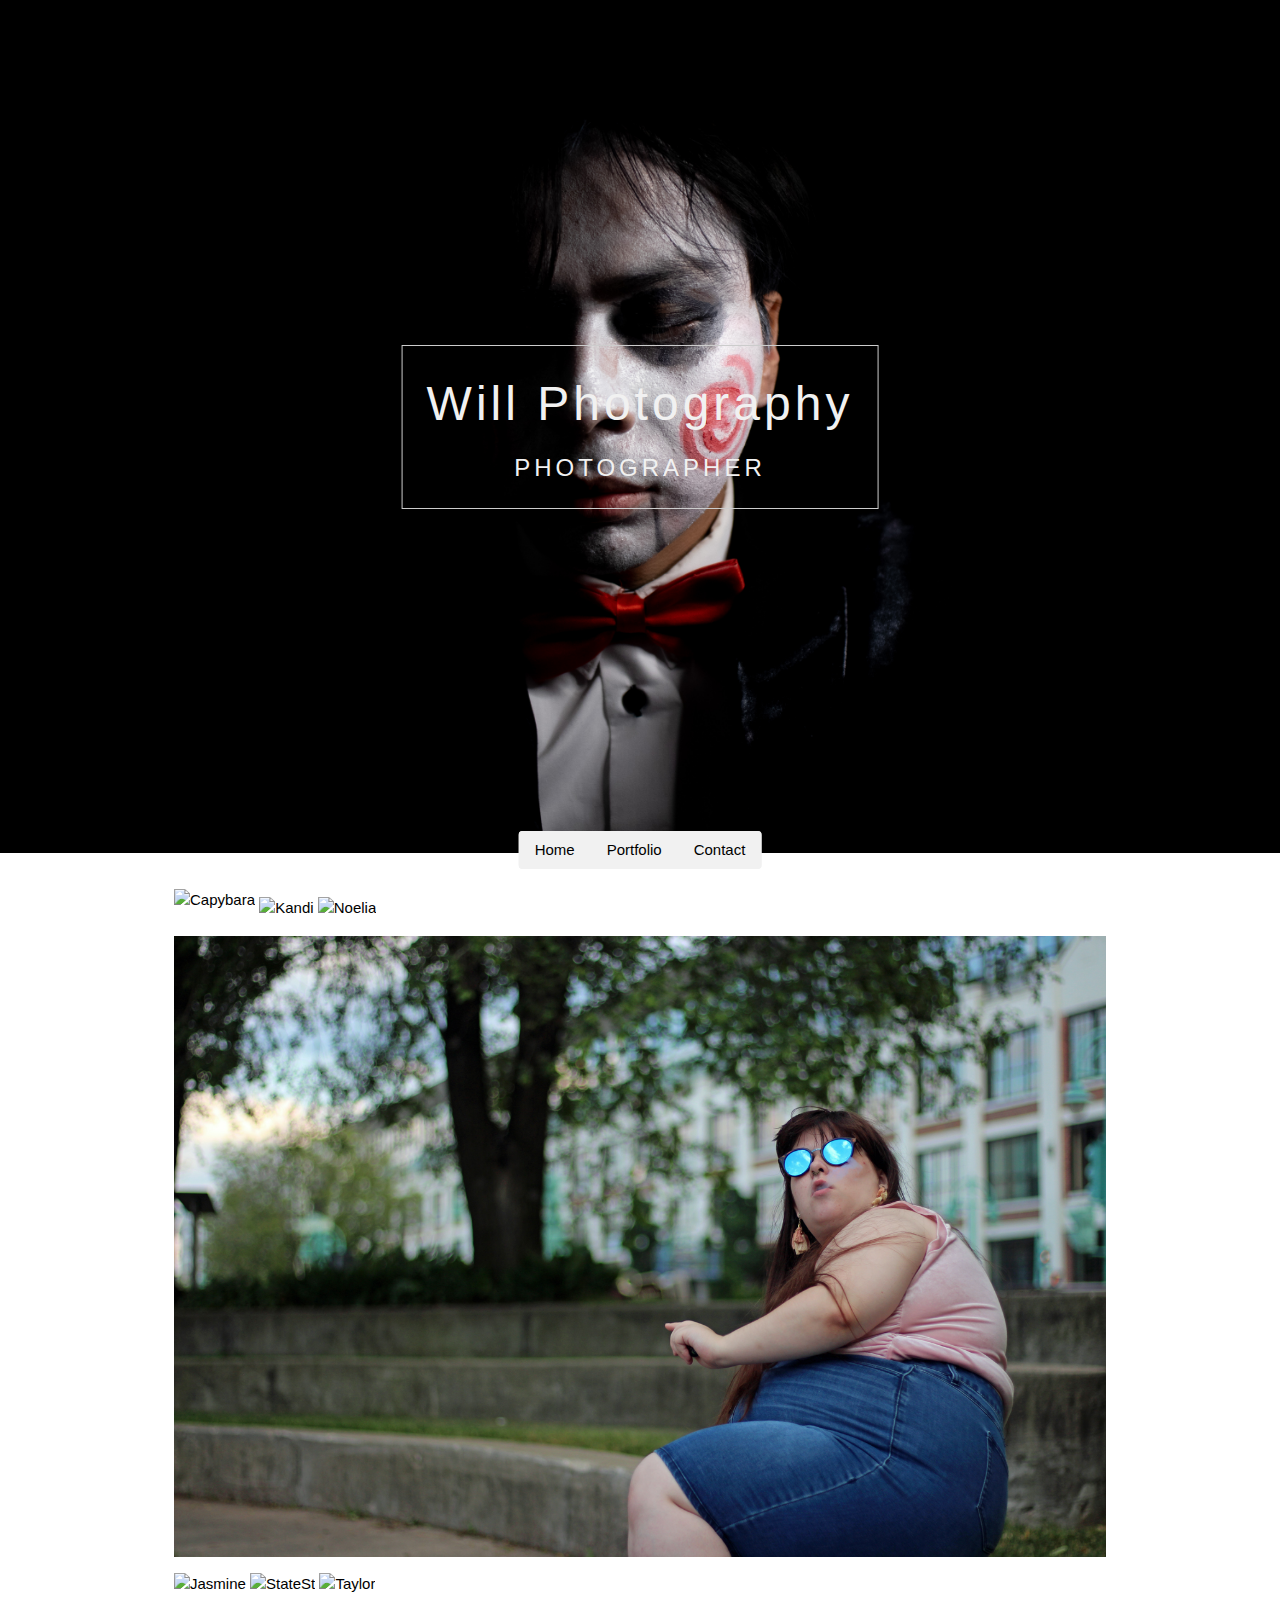
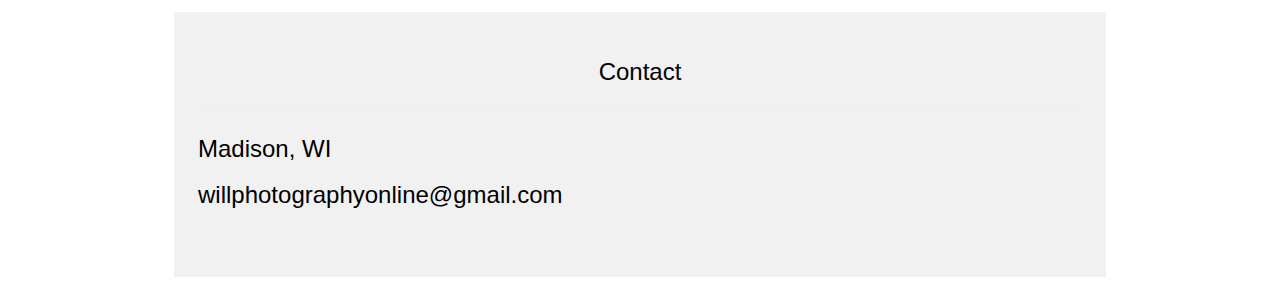
==== index.html @ 85e6b217 "uploading changes" ====
<!DOCTYPE html>
<html lang="en">
<head>
<title>Will Photography</title>
<meta charset="UTF-8">
<meta name="viewport" content="width=device-width, initial-scale=1">
<link rel="stylesheet" href="w3format.css">
</head>
<body>

<!-- Header -->
<header class="w3-display-container w3-content w3-center" style="max-width:1500px">
  <img class="w3-image" src="photos/BillyThePuppetFit1.jpg" alt="Me" width="1500" height="600">
  <div class="w3-display-middle w3-padding-large w3-border w3-wide w3-text-light-grey w3-center">
    <h1 class="w3-hide-medium w3-hide-small w3-xxxlarge">Will Photography</h1>
    <h5 class="w3-hide-large" style="white-space:nowrap">Will Photography</h5>
    <h3 class="w3-hide-medium w3-hide-small">PHOTOGRAPHER</h3>
  </div>
  
  <!-- Navbar (placed at the bottom of the header image) -->
  <div class="w3-bar w3-light-grey w3-round w3-display-bottommiddle w3-hide-small" style="bottom:-16px">
    <a href="#" class="w3-bar-item w3-button">Home</a>
    <a href="#portfolio" class="w3-bar-item w3-button">Portfolio</a>
    <a href="#contact" class="w3-bar-item w3-button">Contact</a>
  </div>
</header>

<!-- Navbar on small screens -->
<div class="w3-center w3-light-grey w3-padding-16 w3-hide-large w3-hide-medium">
<div class="w3-bar w3-light-grey">
  <a href="#" class="w3-bar-item w3-button">Home</a>
  <a href="#portfolio" class="w3-bar-item w3-button">Portfolio</a>
  <a href="#contact" class="w3-bar-item w3-button">Contact</a>
</div>
</div>
<!-- Page content -->
<div class="w3-content w3-padding-large w3-margin-top" id="portfolio">

  <!-- Images (Portfolio) -->
  <img src="/photos/capybaraChilling.jpg" alt="Capybara" class="w3-image" width="1000" height="500">
  <img src="/photos/kandiPortrait.jpg" alt="Kandi" class="w3-image w3-margin-top" width="1000" height="500">
  <img src="/photos/noeliaPortrait.jpg" alt="Noelia" class="w3-image w3-margin-top" width="1000" height="500">
  <img src="/photos/cassie2.jpg" alt="Cassie" class="w3-image w3-margin-top" width="1000" height="500">
  <img src="/photos/Jasmine_lampbw.jpg" alt="Jasmine" class="w3-image w3-margin-top" width="1000" height="500">
  <img src="/photos/storewindow2.jpg" alt="StateSt" class="w3-image w3-margin-top" width="1000" height="500">
  <img src="/photos/TaylorWhite_7.png" alt="Taylor" class="w3-image w3-margin-top" width="1000" height="500">

  <!-- Contact -->
  <div class="w3-light-grey w3-padding-large w3-padding-32 w3-margin-top" id="contact">
    <h3 class="w3-center">Contact</h3>
    <hr>
    <h3>Madison, WI</h3>
    <h3>willphotographyonline@gmail.com</h3>
    <br>
  </div>

<!-- End page content -->
</div>

</body>
</html>
---- w3format.css ----
/* CSS provided by w3schools.com */

/* W3.CSS 4.15 December 2020 by Jan Egil and Borge Refsnes */
html{box-sizing:border-box}*,*:before,*:after{box-sizing:inherit}
/* Extract from normalize.css by Nicolas Gallagher and Jonathan Neal git.io/normalize */
html{-ms-text-size-adjust:100%;-webkit-text-size-adjust:100%}body{margin:0}
article,aside,details,figcaption,figure,footer,header,main,menu,nav,section{display:block}summary{display:list-item}
audio,canvas,progress,video{display:inline-block}progress{vertical-align:baseline}
audio:not([controls]){display:none;height:0}[hidden],template{display:none}
a{background-color:transparent}a:active,a:hover{outline-width:0}
abbr[title]{border-bottom:none;text-decoration:underline;text-decoration:underline dotted}
b,strong{font-weight:bolder}dfn{font-style:italic}mark{background:#ff0;color:#000}
small{font-size:80%}sub,sup{font-size:75%;line-height:0;position:relative;vertical-align:baseline}
sub{bottom:-0.25em}sup{top:-0.5em}figure{margin:1em 40px}img{border-style:none}
code,kbd,pre,samp{font-family:monospace,monospace;font-size:1em}hr{box-sizing:content-box;height:0;overflow:visible}
button,input,select,textarea,optgroup{font:inherit;margin:0}optgroup{font-weight:bold}
button,input{overflow:visible}button,select{text-transform:none}
button,[type=button],[type=reset],[type=submit]{-webkit-appearance:button}
button::-moz-focus-inner,[type=button]::-moz-focus-inner,[type=reset]::-moz-focus-inner,[type=submit]::-moz-focus-inner{border-style:none;padding:0}
button:-moz-focusring,[type=button]:-moz-focusring,[type=reset]:-moz-focusring,[type=submit]:-moz-focusring{outline:1px dotted ButtonText}
fieldset{border:1px solid #c0c0c0;margin:0 2px;padding:.35em .625em .75em}
legend{color:inherit;display:table;max-width:100%;padding:0;white-space:normal}textarea{overflow:auto}
[type=checkbox],[type=radio]{padding:0}
[type=number]::-webkit-inner-spin-button,[type=number]::-webkit-outer-spin-button{height:auto}
[type=search]{-webkit-appearance:textfield;outline-offset:-2px}
[type=search]::-webkit-search-decoration{-webkit-appearance:none}
::-webkit-file-upload-button{-webkit-appearance:button;font:inherit}
/* End extract */
html,body{font-family:Verdana,sans-serif;font-size:15px;line-height:1.5}html{overflow-x:hidden}
h1{font-size:36px}h2{font-size:30px}h3{font-size:24px}h4{font-size:20px}h5{font-size:18px}h6{font-size:16px}
.w3-serif{font-family:serif}.w3-sans-serif{font-family:sans-serif}.w3-cursive{font-family:cursive}.w3-monospace{font-family:monospace}
h1,h2,h3,h4,h5,h6{font-family:"Segoe UI",Arial,sans-serif;font-weight:400;margin:10px 0}.w3-wide{letter-spacing:4px}
hr{border:0;border-top:1px solid #eee;margin:20px 0}
.w3-image{max-width:100%;height:auto}img{vertical-align:middle}a{color:inherit}
.w3-table,.w3-table-all{border-collapse:collapse;border-spacing:0;width:100%;display:table}.w3-table-all{border:1px solid #ccc}
.w3-bordered tr,.w3-table-all tr{border-bottom:1px solid #ddd}.w3-striped tbody tr:nth-child(even){background-color:#f1f1f1}
.w3-table-all tr:nth-child(odd){background-color:#fff}.w3-table-all tr:nth-child(even){background-color:#f1f1f1}
.w3-hoverable tbody tr:hover,.w3-ul.w3-hoverable li:hover{background-color:#ccc}.w3-centered tr th,.w3-centered tr td{text-align:center}
.w3-table td,.w3-table th,.w3-table-all td,.w3-table-all th{padding:8px 8px;display:table-cell;text-align:left;vertical-align:top}
.w3-table th:first-child,.w3-table td:first-child,.w3-table-all th:first-child,.w3-table-all td:first-child{padding-left:16px}
.w3-btn,.w3-button{border:none;display:inline-block;padding:8px 16px;vertical-align:middle;overflow:hidden;text-decoration:none;color:inherit;background-color:inherit;text-align:center;cursor:pointer;white-space:nowrap}
.w3-btn:hover{box-shadow:0 8px 16px 0 rgba(0,0,0,0.2),0 6px 20px 0 rgba(0,0,0,0.19)}
.w3-btn,.w3-button{-webkit-touch-callout:none;-webkit-user-select:none;-khtml-user-select:none;-moz-user-select:none;-ms-user-select:none;user-select:none}   
.w3-disabled,.w3-btn:disabled,.w3-button:disabled{cursor:not-allowed;opacity:0.3}.w3-disabled *,:disabled *{pointer-events:none}
.w3-btn.w3-disabled:hover,.w3-btn:disabled:hover{box-shadow:none}
.w3-badge,.w3-tag{background-color:#000;color:#fff;display:inline-block;padding-left:8px;padding-right:8px;text-align:center}.w3-badge{border-radius:50%}
.w3-ul{list-style-type:none;padding:0;margin:0}.w3-ul li{padding:8px 16px;border-bottom:1px solid #ddd}.w3-ul li:last-child{border-bottom:none}
.w3-tooltip,.w3-display-container{position:relative}.w3-tooltip .w3-text{display:none}.w3-tooltip:hover .w3-text{display:inline-block}
.w3-ripple:active{opacity:0.5}.w3-ripple{transition:opacity 0s}
.w3-input{padding:8px;display:block;border:none;border-bottom:1px solid #ccc;width:100%}
.w3-select{padding:9px 0;width:100%;border:none;border-bottom:1px solid #ccc}
.w3-dropdown-click,.w3-dropdown-hover{position:relative;display:inline-block;cursor:pointer}
.w3-dropdown-hover:hover .w3-dropdown-content{display:block}
.w3-dropdown-hover:first-child,.w3-dropdown-click:hover{background-color:#ccc;color:#000}
.w3-dropdown-hover:hover > .w3-button:first-child,.w3-dropdown-click:hover > .w3-button:first-child{background-color:#ccc;color:#000}
.w3-dropdown-content{cursor:auto;color:#000;background-color:#fff;display:none;position:absolute;min-width:160px;margin:0;padding:0;z-index:1}
.w3-check,.w3-radio{width:24px;height:24px;position:relative;top:6px}
.w3-sidebar{height:100%;width:200px;background-color:#fff;position:fixed!important;z-index:1;overflow:auto}
.w3-bar-block .w3-dropdown-hover,.w3-bar-block .w3-dropdown-click{width:100%}
.w3-bar-block .w3-dropdown-hover .w3-dropdown-content,.w3-bar-block .w3-dropdown-click .w3-dropdown-content{min-width:100%}
.w3-bar-block .w3-dropdown-hover .w3-button,.w3-bar-block .w3-dropdown-click .w3-button{width:100%;text-align:left;padding:8px 16px}
.w3-main,#main{transition:margin-left .4s}
.w3-modal{z-index:3;display:none;padding-top:100px;position:fixed;left:0;top:0;width:100%;height:100%;overflow:auto;background-color:rgb(0,0,0);background-color:rgba(0,0,0,0.4)}
.w3-modal-content{margin:auto;background-color:#fff;position:relative;padding:0;outline:0;width:600px}
.w3-bar{width:100%;overflow:hidden}.w3-center .w3-bar{display:inline-block;width:auto}
.w3-bar .w3-bar-item{padding:8px 16px;float:left;width:auto;border:none;display:block;outline:0}
.w3-bar .w3-dropdown-hover,.w3-bar .w3-dropdown-click{position:static;float:left}
.w3-bar .w3-button{white-space:normal}
.w3-bar-block .w3-bar-item{width:100%;display:block;padding:8px 16px;text-align:left;border:none;white-space:normal;float:none;outline:0}
.w3-bar-block.w3-center .w3-bar-item{text-align:center}.w3-block{display:block;width:100%}
.w3-responsive{display:block;overflow-x:auto}
.w3-container:after,.w3-container:before,.w3-panel:after,.w3-panel:before,.w3-row:after,.w3-row:before,.w3-row-padding:after,.w3-row-padding:before,
.w3-cell-row:before,.w3-cell-row:after,.w3-clear:after,.w3-clear:before,.w3-bar:before,.w3-bar:after{content:"";display:table;clear:both}
.w3-col,.w3-half,.w3-third,.w3-twothird,.w3-threequarter,.w3-quarter{float:left;width:100%}
.w3-col.s1{width:8.33333%}.w3-col.s2{width:16.66666%}.w3-col.s3{width:24.99999%}.w3-col.s4{width:33.33333%}
.w3-col.s5{width:41.66666%}.w3-col.s6{width:49.99999%}.w3-col.s7{width:58.33333%}.w3-col.s8{width:66.66666%}
.w3-col.s9{width:74.99999%}.w3-col.s10{width:83.33333%}.w3-col.s11{width:91.66666%}.w3-col.s12{width:99.99999%}
@media (min-width:601px){.w3-col.m1{width:8.33333%}.w3-col.m2{width:16.66666%}.w3-col.m3,.w3-quarter{width:24.99999%}.w3-col.m4,.w3-third{width:33.33333%}
.w3-col.m5{width:41.66666%}.w3-col.m6,.w3-half{width:49.99999%}.w3-col.m7{width:58.33333%}.w3-col.m8,.w3-twothird{width:66.66666%}
.w3-col.m9,.w3-threequarter{width:74.99999%}.w3-col.m10{width:83.33333%}.w3-col.m11{width:91.66666%}.w3-col.m12{width:99.99999%}}
@media (min-width:993px){.w3-col.l1{width:8.33333%}.w3-col.l2{width:16.66666%}.w3-col.l3{width:24.99999%}.w3-col.l4{width:33.33333%}
.w3-col.l5{width:41.66666%}.w3-col.l6{width:49.99999%}.w3-col.l7{width:58.33333%}.w3-col.l8{width:66.66666%}
.w3-col.l9{width:74.99999%}.w3-col.l10{width:83.33333%}.w3-col.l11{width:91.66666%}.w3-col.l12{width:99.99999%}}
.w3-rest{overflow:hidden}.w3-stretch{margin-left:-16px;margin-right:-16px}
.w3-content,.w3-auto{margin-left:auto;margin-right:auto}.w3-content{max-width:980px}.w3-auto{max-width:1140px}
.w3-cell-row{display:table;width:100%}.w3-cell{display:table-cell}
.w3-cell-top{vertical-align:top}.w3-cell-middle{vertical-align:middle}.w3-cell-bottom{vertical-align:bottom}
.w3-hide{display:none!important}.w3-show-block,.w3-show{display:block!important}.w3-show-inline-block{display:inline-block!important}
@media (max-width:1205px){.w3-auto{max-width:95%}}
@media (max-width:600px){.w3-modal-content{margin:0 10px;width:auto!important}.w3-modal{padding-top:30px}
.w3-dropdown-hover.w3-mobile .w3-dropdown-content,.w3-dropdown-click.w3-mobile .w3-dropdown-content{position:relative}	
.w3-hide-small{display:none!important}.w3-mobile{display:block;width:100%!important}.w3-bar-item.w3-mobile,.w3-dropdown-hover.w3-mobile,.w3-dropdown-click.w3-mobile{text-align:center}
.w3-dropdown-hover.w3-mobile,.w3-dropdown-hover.w3-mobile .w3-btn,.w3-dropdown-hover.w3-mobile .w3-button,.w3-dropdown-click.w3-mobile,.w3-dropdown-click.w3-mobile .w3-btn,.w3-dropdown-click.w3-mobile .w3-button{width:100%}}
@media (max-width:768px){.w3-modal-content{width:500px}.w3-modal{padding-top:50px}}
@media (min-width:993px){.w3-modal-content{width:900px}.w3-hide-large{display:none!important}.w3-sidebar.w3-collapse{display:block!important}}
@media (max-width:992px) and (min-width:601px){.w3-hide-medium{display:none!important}}
@media (max-width:992px){.w3-sidebar.w3-collapse{display:none}.w3-main{margin-left:0!important;margin-right:0!important}.w3-auto{max-width:100%}}
.w3-top,.w3-bottom{position:fixed;width:100%;z-index:1}.w3-top{top:0}.w3-bottom{bottom:0}
.w3-overlay{position:fixed;display:none;width:100%;height:100%;top:0;left:0;right:0;bottom:0;background-color:rgba(0,0,0,0.5);z-index:2}
.w3-display-topleft{position:absolute;left:0;top:0}.w3-display-topright{position:absolute;right:0;top:0}
.w3-display-bottomleft{position:absolute;left:0;bottom:0}.w3-display-bottomright{position:absolute;right:0;bottom:0}
.w3-display-middle{position:absolute;top:50%;left:50%;transform:translate(-50%,-50%);-ms-transform:translate(-50%,-50%)}
.w3-display-left{position:absolute;top:50%;left:0%;transform:translate(0%,-50%);-ms-transform:translate(-0%,-50%)}
.w3-display-right{position:absolute;top:50%;right:0%;transform:translate(0%,-50%);-ms-transform:translate(0%,-50%)}
.w3-display-topmiddle{position:absolute;left:50%;top:0;transform:translate(-50%,0%);-ms-transform:translate(-50%,0%)}
.w3-display-bottommiddle{position:absolute;left:50%;bottom:0;transform:translate(-50%,0%);-ms-transform:translate(-50%,0%)}
.w3-display-container:hover .w3-display-hover{display:block}.w3-display-container:hover span.w3-display-hover{display:inline-block}.w3-display-hover{display:none}
.w3-display-position{position:absolute}
.w3-circle{border-radius:50%}
.w3-round-small{border-radius:2px}.w3-round,.w3-round-medium{border-radius:4px}.w3-round-large{border-radius:8px}.w3-round-xlarge{border-radius:16px}.w3-round-xxlarge{border-radius:32px}
.w3-row-padding,.w3-row-padding>.w3-half,.w3-row-padding>.w3-third,.w3-row-padding>.w3-twothird,.w3-row-padding>.w3-threequarter,.w3-row-padding>.w3-quarter,.w3-row-padding>.w3-col{padding:0 8px}
.w3-container,.w3-panel{padding:0.01em 16px}.w3-panel{margin-top:16px;margin-bottom:16px}
.w3-code,.w3-codespan{font-family:Consolas,"courier new";font-size:16px}
.w3-code{width:auto;background-color:#fff;padding:8px 12px;border-left:4px solid #4CAF50;word-wrap:break-word}
.w3-codespan{color:crimson;background-color:#f1f1f1;padding-left:4px;padding-right:4px;font-size:110%}
.w3-card,.w3-card-2{box-shadow:0 2px 5px 0 rgba(0,0,0,0.16),0 2px 10px 0 rgba(0,0,0,0.12)}
.w3-card-4,.w3-hover-shadow:hover{box-shadow:0 4px 10px 0 rgba(0,0,0,0.2),0 4px 20px 0 rgba(0,0,0,0.19)}
.w3-spin{animation:w3-spin 2s infinite linear}@keyframes w3-spin{0%{transform:rotate(0deg)}100%{transform:rotate(359deg)}}
.w3-animate-fading{animation:fading 10s infinite}@keyframes fading{0%{opacity:0}50%{opacity:1}100%{opacity:0}}
.w3-animate-opacity{animation:opac 0.8s}@keyframes opac{from{opacity:0} to{opacity:1}}
.w3-animate-top{position:relative;animation:animatetop 0.4s}@keyframes animatetop{from{top:-300px;opacity:0} to{top:0;opacity:1}}
.w3-animate-left{position:relative;animation:animateleft 0.4s}@keyframes animateleft{from{left:-300px;opacity:0} to{left:0;opacity:1}}
.w3-animate-right{position:relative;animation:animateright 0.4s}@keyframes animateright{from{right:-300px;opacity:0} to{right:0;opacity:1}}
.w3-animate-bottom{position:relative;animation:animatebottom 0.4s}@keyframes animatebottom{from{bottom:-300px;opacity:0} to{bottom:0;opacity:1}}
.w3-animate-zoom {animation:animatezoom 0.6s}@keyframes animatezoom{from{transform:scale(0)} to{transform:scale(1)}}
.w3-animate-input{transition:width 0.4s ease-in-out}.w3-animate-input:focus{width:100%!important}
.w3-opacity,.w3-hover-opacity:hover{opacity:0.60}.w3-opacity-off,.w3-hover-opacity-off:hover{opacity:1}
.w3-opacity-max{opacity:0.25}.w3-opacity-min{opacity:0.75}
.w3-greyscale-max,.w3-grayscale-max,.w3-hover-greyscale:hover,.w3-hover-grayscale:hover{filter:grayscale(100%)}
.w3-greyscale,.w3-grayscale{filter:grayscale(75%)}.w3-greyscale-min,.w3-grayscale-min{filter:grayscale(50%)}
.w3-sepia{filter:sepia(75%)}.w3-sepia-max,.w3-hover-sepia:hover{filter:sepia(100%)}.w3-sepia-min{filter:sepia(50%)}
.w3-tiny{font-size:10px!important}.w3-small{font-size:12px!important}.w3-medium{font-size:15px!important}.w3-large{font-size:18px!important}
.w3-xlarge{font-size:24px!important}.w3-xxlarge{font-size:36px!important}.w3-xxxlarge{font-size:48px!important}.w3-jumbo{font-size:64px!important}
.w3-left-align{text-align:left!important}.w3-right-align{text-align:right!important}.w3-justify{text-align:justify!important}.w3-center{text-align:center!important}
.w3-border-0{border:0!important}.w3-border{border:1px solid #ccc!important}
.w3-border-top{border-top:1px solid #ccc!important}.w3-border-bottom{border-bottom:1px solid #ccc!important}
.w3-border-left{border-left:1px solid #ccc!important}.w3-border-right{border-right:1px solid #ccc!important}
.w3-topbar{border-top:6px solid #ccc!important}.w3-bottombar{border-bottom:6px solid #ccc!important}
.w3-leftbar{border-left:6px solid #ccc!important}.w3-rightbar{border-right:6px solid #ccc!important}
.w3-section,.w3-code{margin-top:16px!important;margin-bottom:16px!important}
.w3-margin{margin:16px!important}.w3-margin-top{margin-top:16px!important}.w3-margin-bottom{margin-bottom:16px!important}
.w3-margin-left{margin-left:16px!important}.w3-margin-right{margin-right:16px!important}
.w3-padding-small{padding:4px 8px!important}.w3-padding{padding:8px 16px!important}.w3-padding-large{padding:12px 24px!important}
.w3-padding-16{padding-top:16px!important;padding-bottom:16px!important}.w3-padding-24{padding-top:24px!important;padding-bottom:24px!important}
.w3-padding-32{padding-top:32px!important;padding-bottom:32px!important}.w3-padding-48{padding-top:48px!important;padding-bottom:48px!important}
.w3-padding-64{padding-top:64px!important;padding-bottom:64px!important}
.w3-padding-top-64{padding-top:64px!important}.w3-padding-top-48{padding-top:48px!important}
.w3-padding-top-32{padding-top:32px!important}.w3-padding-top-24{padding-top:24px!important}
.w3-left{float:left!important}.w3-right{float:right!important}
.w3-button:hover{color:#000!important;background-color:#ccc!important}
.w3-transparent,.w3-hover-none:hover{background-color:transparent!important}
.w3-hover-none:hover{box-shadow:none!important}
/* Colors */
.w3-amber,.w3-hover-amber:hover{color:#000!important;background-color:#ffc107!important}
.w3-aqua,.w3-hover-aqua:hover{color:#000!important;background-color:#00ffff!important}
.w3-blue,.w3-hover-blue:hover{color:#fff!important;background-color:#2196F3!important}
.w3-light-blue,.w3-hover-light-blue:hover{color:#000!important;background-color:#87CEEB!important}
.w3-brown,.w3-hover-brown:hover{color:#fff!important;background-color:#795548!important}
.w3-cyan,.w3-hover-cyan:hover{color:#000!important;background-color:#00bcd4!important}
.w3-blue-grey,.w3-hover-blue-grey:hover,.w3-blue-gray,.w3-hover-blue-gray:hover{color:#fff!important;background-color:#607d8b!important}
.w3-green,.w3-hover-green:hover{color:#fff!important;background-color:#4CAF50!important}
.w3-light-green,.w3-hover-light-green:hover{color:#000!important;background-color:#8bc34a!important}
.w3-indigo,.w3-hover-indigo:hover{color:#fff!important;background-color:#3f51b5!important}
.w3-khaki,.w3-hover-khaki:hover{color:#000!important;background-color:#f0e68c!important}
.w3-lime,.w3-hover-lime:hover{color:#000!important;background-color:#cddc39!important}
.w3-orange,.w3-hover-orange:hover{color:#000!important;background-color:#ff9800!important}
.w3-deep-orange,.w3-hover-deep-orange:hover{color:#fff!important;background-color:#ff5722!important}
.w3-pink,.w3-hover-pink:hover{color:#fff!important;background-color:#e91e63!important}
.w3-purple,.w3-hover-purple:hover{color:#fff!important;background-color:#9c27b0!important}
.w3-deep-purple,.w3-hover-deep-purple:hover{color:#fff!important;background-color:#673ab7!important}
.w3-red,.w3-hover-red:hover{color:#fff!important;background-color:#f44336!important}
.w3-sand,.w3-hover-sand:hover{color:#000!important;background-color:#fdf5e6!important}
.w3-teal,.w3-hover-teal:hover{color:#fff!important;background-color:#009688!important}
.w3-yellow,.w3-hover-yellow:hover{color:#000!important;background-color:#ffeb3b!important}
.w3-white,.w3-hover-white:hover{color:#000!important;background-color:#fff!important}
.w3-black,.w3-hover-black:hover{color:#fff!important;background-color:#000!important}
.w3-grey,.w3-hover-grey:hover,.w3-gray,.w3-hover-gray:hover{color:#000!important;background-color:#9e9e9e!important}
.w3-light-grey,.w3-hover-light-grey:hover,.w3-light-gray,.w3-hover-light-gray:hover{color:#000!important;background-color:#f1f1f1!important}
.w3-dark-grey,.w3-hover-dark-grey:hover,.w3-dark-gray,.w3-hover-dark-gray:hover{color:#fff!important;background-color:#616161!important}
.w3-pale-red,.w3-hover-pale-red:hover{color:#000!important;background-color:#ffdddd!important}
.w3-pale-green,.w3-hover-pale-green:hover{color:#000!important;background-color:#ddffdd!important}
.w3-pale-yellow,.w3-hover-pale-yellow:hover{color:#000!important;background-color:#ffffcc!important}
.w3-pale-blue,.w3-hover-pale-blue:hover{color:#000!important;background-color:#ddffff!important}
.w3-text-amber,.w3-hover-text-amber:hover{color:#ffc107!important}
.w3-text-aqua,.w3-hover-text-aqua:hover{color:#00ffff!important}
.w3-text-blue,.w3-hover-text-blue:hover{color:#2196F3!important}
.w3-text-light-blue,.w3-hover-text-light-blue:hover{color:#87CEEB!important}
.w3-text-brown,.w3-hover-text-brown:hover{color:#795548!important}
.w3-text-cyan,.w3-hover-text-cyan:hover{color:#00bcd4!important}
.w3-text-blue-grey,.w3-hover-text-blue-grey:hover,.w3-text-blue-gray,.w3-hover-text-blue-gray:hover{color:#607d8b!important}
.w3-text-green,.w3-hover-text-green:hover{color:#4CAF50!important}
.w3-text-light-green,.w3-hover-text-light-green:hover{color:#8bc34a!important}
.w3-text-indigo,.w3-hover-text-indigo:hover{color:#3f51b5!important}
.w3-text-khaki,.w3-hover-text-khaki:hover{color:#b4aa50!important}
.w3-text-lime,.w3-hover-text-lime:hover{color:#cddc39!important}
.w3-text-orange,.w3-hover-text-orange:hover{color:#ff9800!important}
.w3-text-deep-orange,.w3-hover-text-deep-orange:hover{color:#ff5722!important}
.w3-text-pink,.w3-hover-text-pink:hover{color:#e91e63!important}
.w3-text-purple,.w3-hover-text-purple:hover{color:#9c27b0!important}
.w3-text-deep-purple,.w3-hover-text-deep-purple:hover{color:#673ab7!important}
.w3-text-red,.w3-hover-text-red:hover{color:#f44336!important}
.w3-text-sand,.w3-hover-text-sand:hover{color:#fdf5e6!important}
.w3-text-teal,.w3-hover-text-teal:hover{color:#009688!important}
.w3-text-yellow,.w3-hover-text-yellow:hover{color:#d2be0e!important}
.w3-text-white,.w3-hover-text-white:hover{color:#fff!important}
.w3-text-black,.w3-hover-text-black:hover{color:#000!important}
.w3-text-grey,.w3-hover-text-grey:hover,.w3-text-gray,.w3-hover-text-gray:hover{color:#757575!important}
.w3-text-light-grey,.w3-hover-text-light-grey:hover,.w3-text-light-gray,.w3-hover-text-light-gray:hover{color:#f1f1f1!important}
.w3-text-dark-grey,.w3-hover-text-dark-grey:hover,.w3-text-dark-gray,.w3-hover-text-dark-gray:hover{color:#3a3a3a!important}
.w3-border-amber,.w3-hover-border-amber:hover{border-color:#ffc107!important}
.w3-border-aqua,.w3-hover-border-aqua:hover{border-color:#00ffff!important}
.w3-border-blue,.w3-hover-border-blue:hover{border-color:#2196F3!important}
.w3-border-light-blue,.w3-hover-border-light-blue:hover{border-color:#87CEEB!important}
.w3-border-brown,.w3-hover-border-brown:hover{border-color:#795548!important}
.w3-border-cyan,.w3-hover-border-cyan:hover{border-color:#00bcd4!important}
.w3-border-blue-grey,.w3-hover-border-blue-grey:hover,.w3-border-blue-gray,.w3-hover-border-blue-gray:hover{border-color:#607d8b!important}
.w3-border-green,.w3-hover-border-green:hover{border-color:#4CAF50!important}
.w3-border-light-green,.w3-hover-border-light-green:hover{border-color:#8bc34a!important}
.w3-border-indigo,.w3-hover-border-indigo:hover{border-color:#3f51b5!important}
.w3-border-khaki,.w3-hover-border-khaki:hover{border-color:#f0e68c!important}
.w3-border-lime,.w3-hover-border-lime:hover{border-color:#cddc39!important}
.w3-border-orange,.w3-hover-border-orange:hover{border-color:#ff9800!important}
.w3-border-deep-orange,.w3-hover-border-deep-orange:hover{border-color:#ff5722!important}
.w3-border-pink,.w3-hover-border-pink:hover{border-color:#e91e63!important}
.w3-border-purple,.w3-hover-border-purple:hover{border-color:#9c27b0!important}
.w3-border-deep-purple,.w3-hover-border-deep-purple:hover{border-color:#673ab7!important}
.w3-border-red,.w3-hover-border-red:hover{border-color:#f44336!important}
.w3-border-sand,.w3-hover-border-sand:hover{border-color:#fdf5e6!important}
.w3-border-teal,.w3-hover-border-teal:hover{border-color:#009688!important}
.w3-border-yellow,.w3-hover-border-yellow:hover{border-color:#ffeb3b!important}
.w3-border-white,.w3-hover-border-white:hover{border-color:#fff!important}
.w3-border-black,.w3-hover-border-black:hover{border-color:#000!important}
.w3-border-grey,.w3-hover-border-grey:hover,.w3-border-gray,.w3-hover-border-gray:hover{border-color:#9e9e9e!important}
.w3-border-light-grey,.w3-hover-border-light-grey:hover,.w3-border-light-gray,.w3-hover-border-light-gray:hover{border-color:#f1f1f1!important}
.w3-border-dark-grey,.w3-hover-border-dark-grey:hover,.w3-border-dark-gray,.w3-hover-border-dark-gray:hover{border-color:#616161!important}
.w3-border-pale-red,.w3-hover-border-pale-red:hover{border-color:#ffe7e7!important}.w3-border-pale-green,.w3-hover-border-pale-green:hover{border-color:#e7ffe7!important}
.w3-border-pale-yellow,.w3-hover-border-pale-yellow:hover{border-color:#ffffcc!important}.w3-border-pale-blue,.w3-hover-border-pale-blue:hover{border-color:#e7ffff!important}
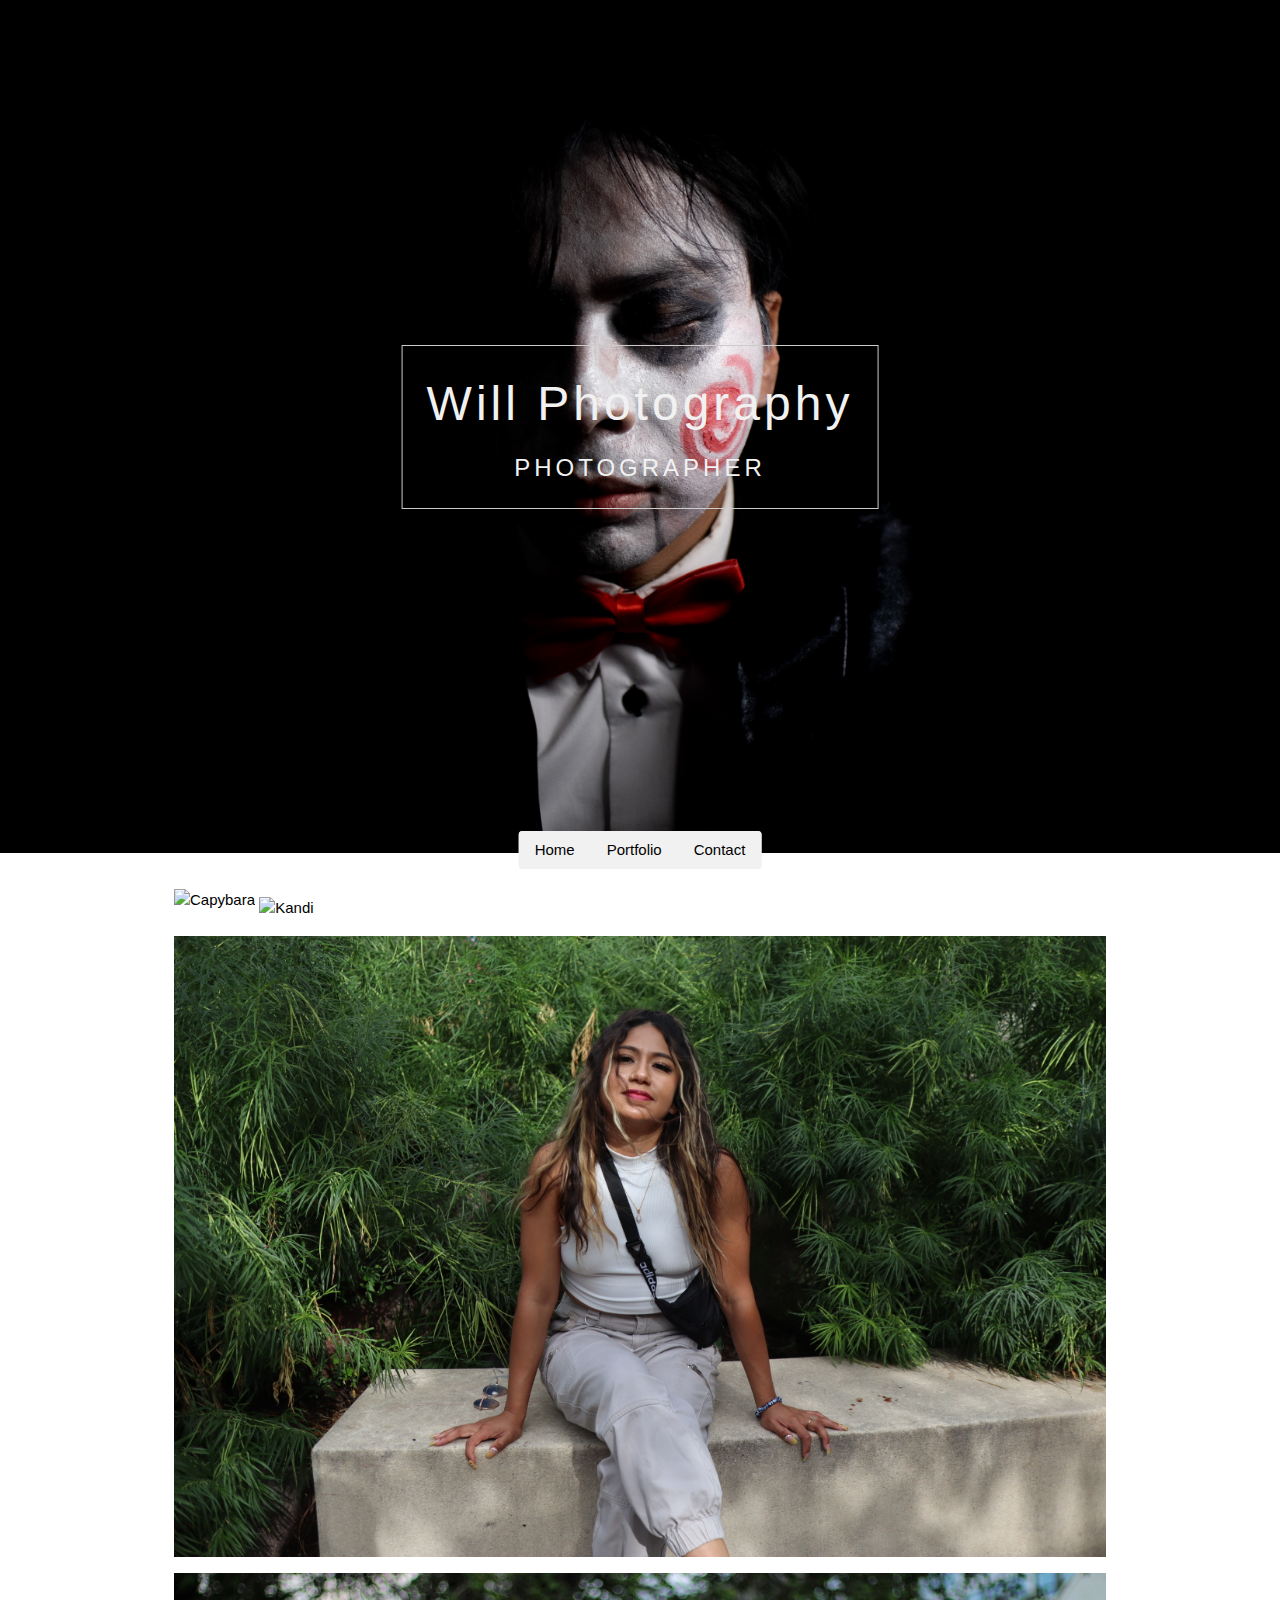
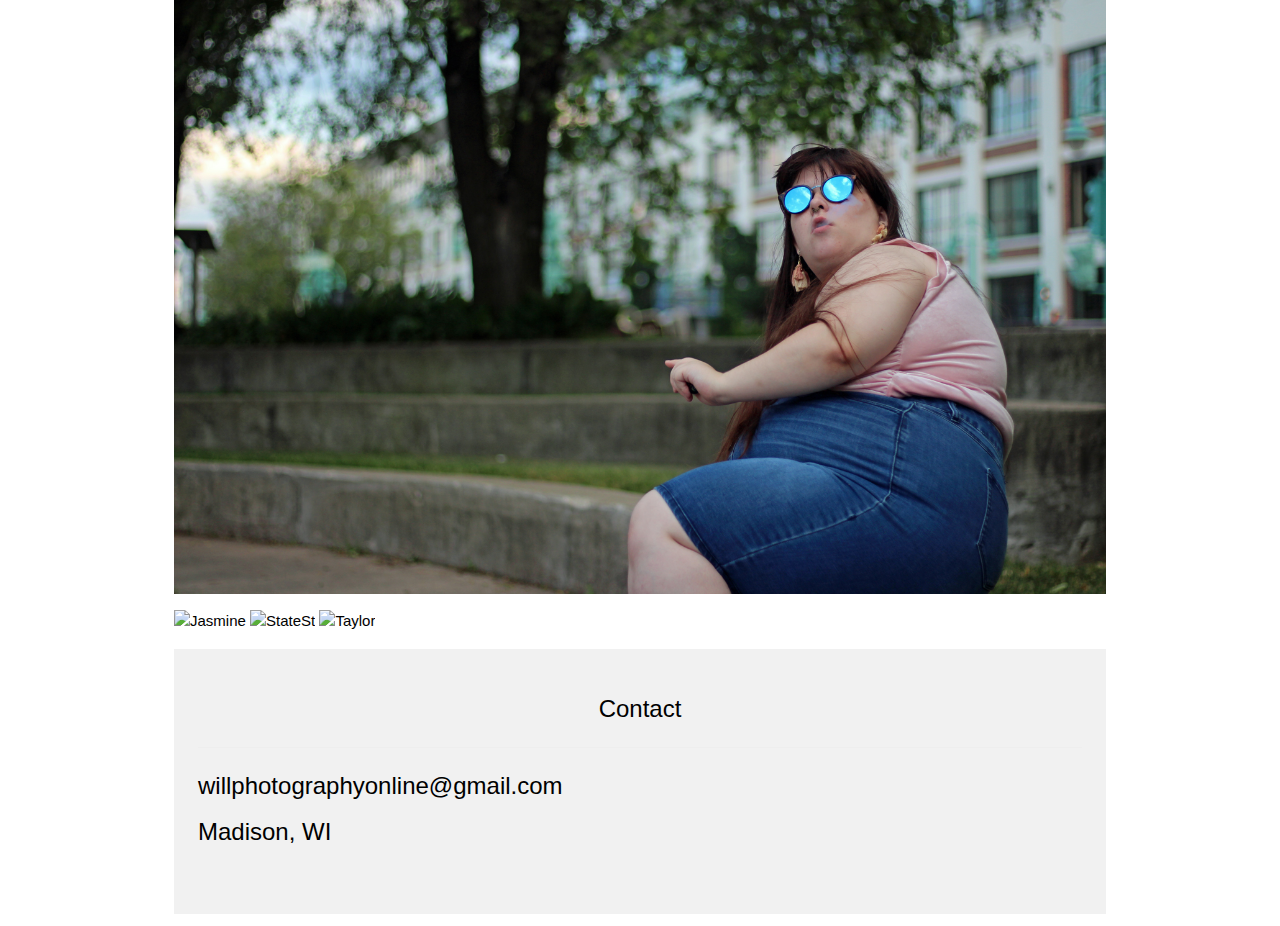
==== commit 5ec734eb: "Fixed image reference" ====
--- a/index.html
+++ b/index.html
@@ -39,7 +39,7 @@
   <!-- Images (Portfolio) -->
   <img src="/photos/capybaraChilling.jpg" alt="Capybara" class="w3-image" width="1000" height="500">
   <img src="/photos/kandiPortrait.jpg" alt="Kandi" class="w3-image w3-margin-top" width="1000" height="500">
-  <img src="/photos/noeliaPortrait.jpg" alt="Noelia" class="w3-image w3-margin-top" width="1000" height="500">
+  <img src="/photos/noeliaPortrait.JPG" alt="Noelia" class="w3-image w3-margin-top" width="1000" height="500">
   <img src="/photos/cassie2.jpg" alt="Cassie" class="w3-image w3-margin-top" width="1000" height="500">
   <img src="/photos/Jasmine_lampbw.jpg" alt="Jasmine" class="w3-image w3-margin-top" width="1000" height="500">
   <img src="/photos/storewindow2.jpg" alt="StateSt" class="w3-image w3-margin-top" width="1000" height="500">
@@ -49,8 +49,8 @@
   <div class="w3-light-grey w3-padding-large w3-padding-32 w3-margin-top" id="contact">
     <h3 class="w3-center">Contact</h3>
     <hr>
+    <h3>willphotographyonline@gmail.com</h3>
     <h3>Madison, WI</h3>
-    <h3>willphotographyonline@gmail.com</h3>
     <br>
   </div>
 
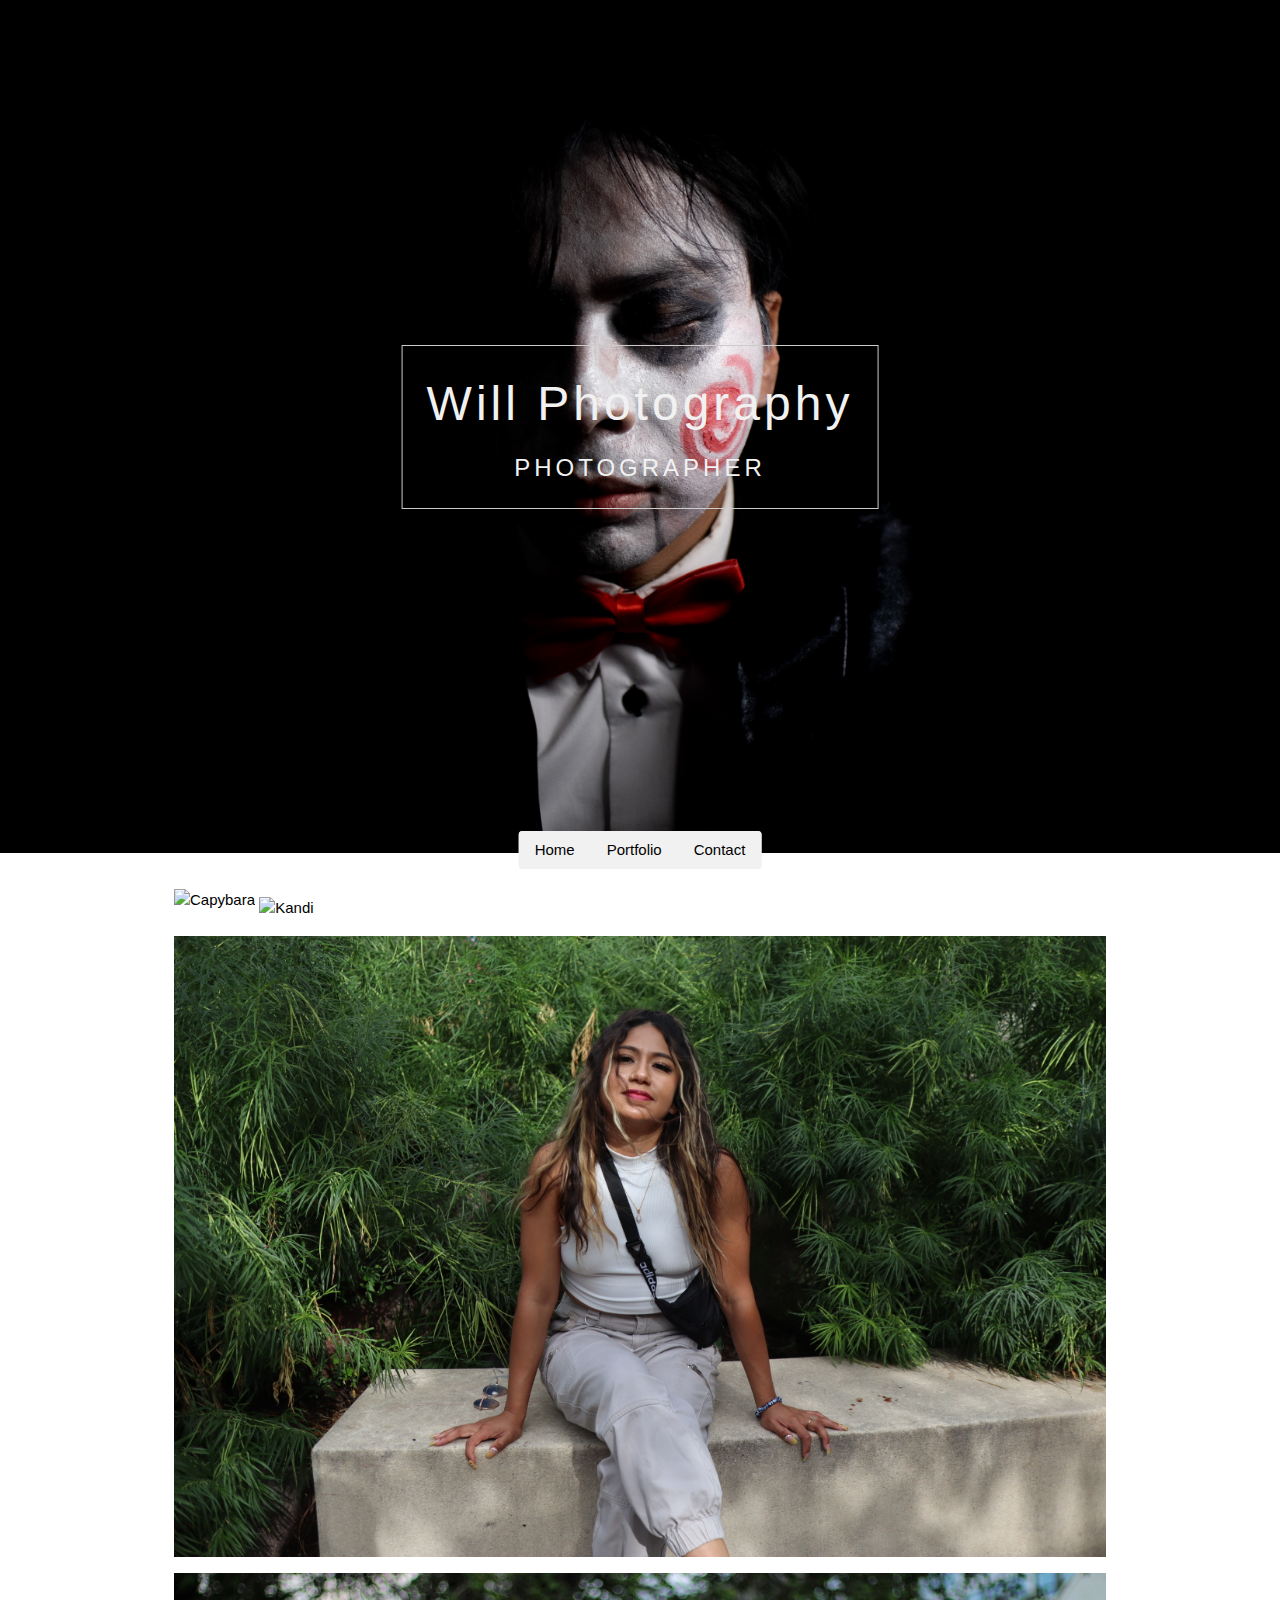
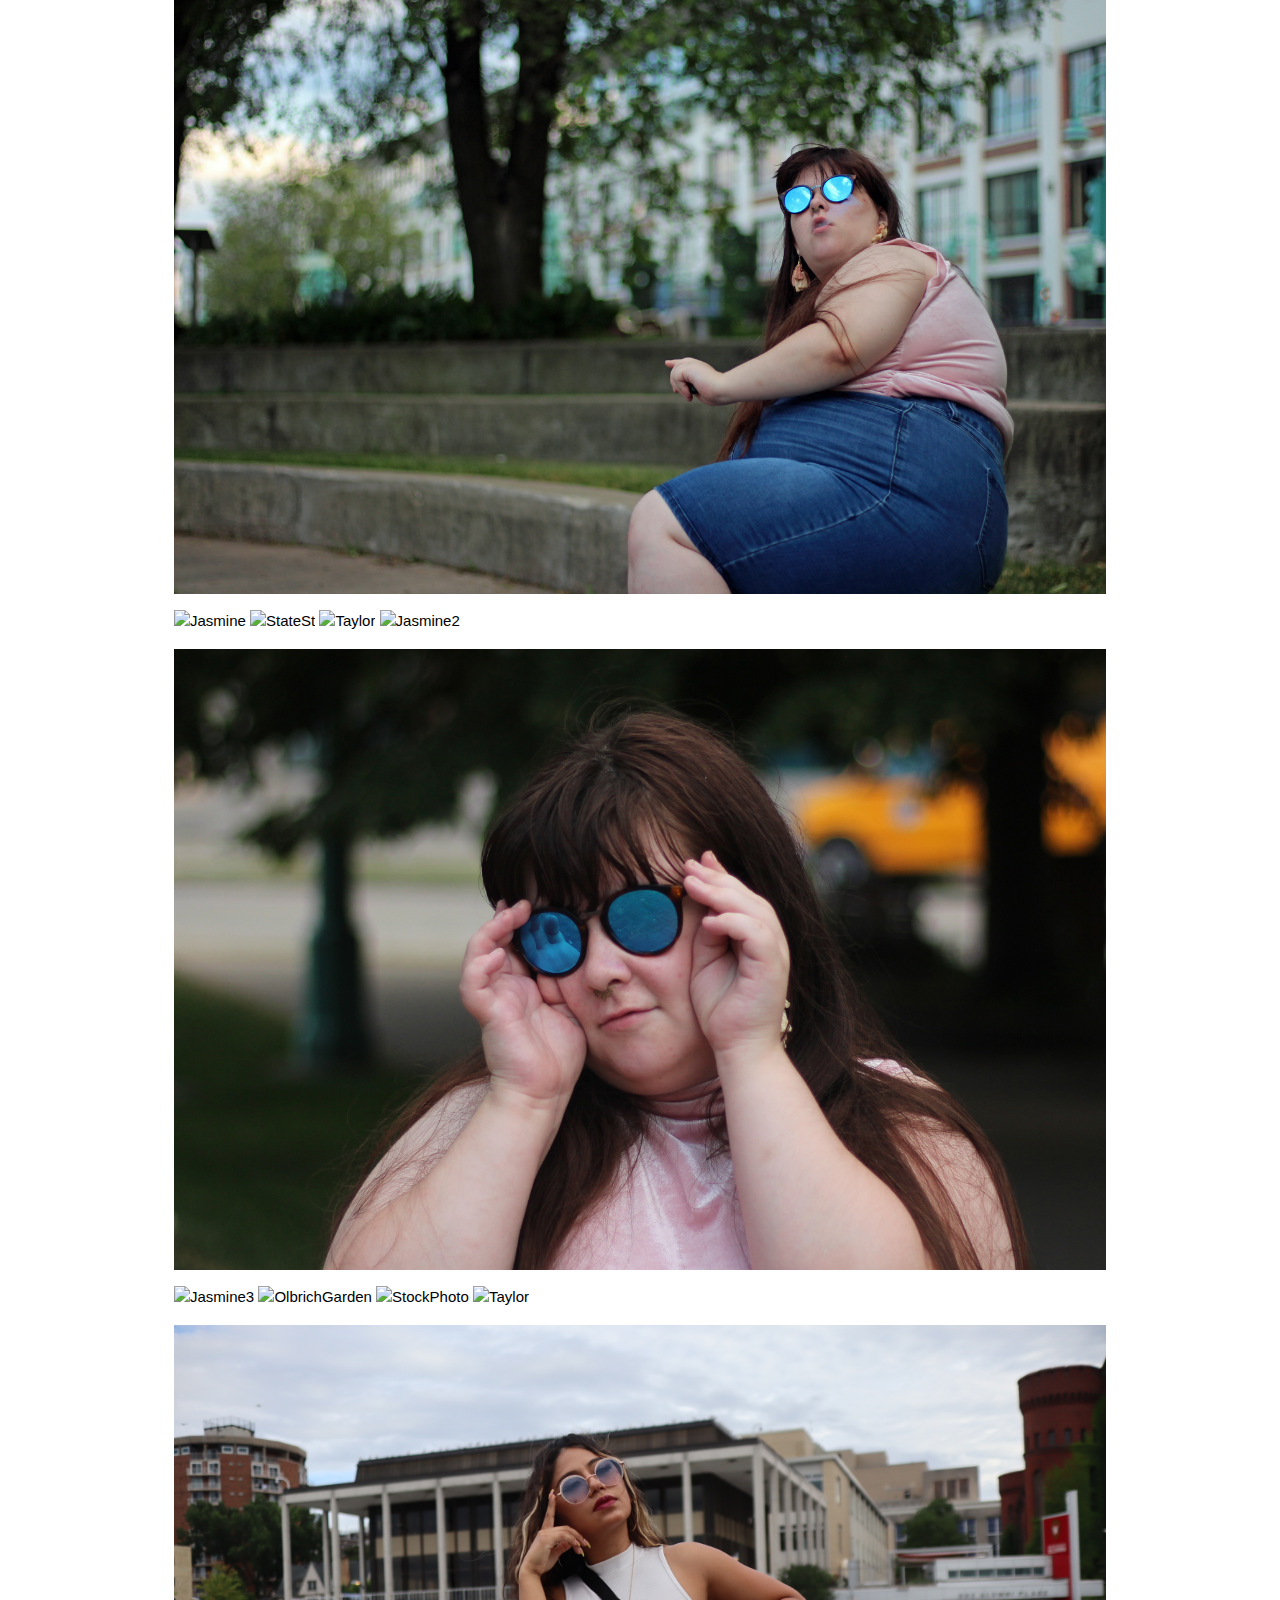
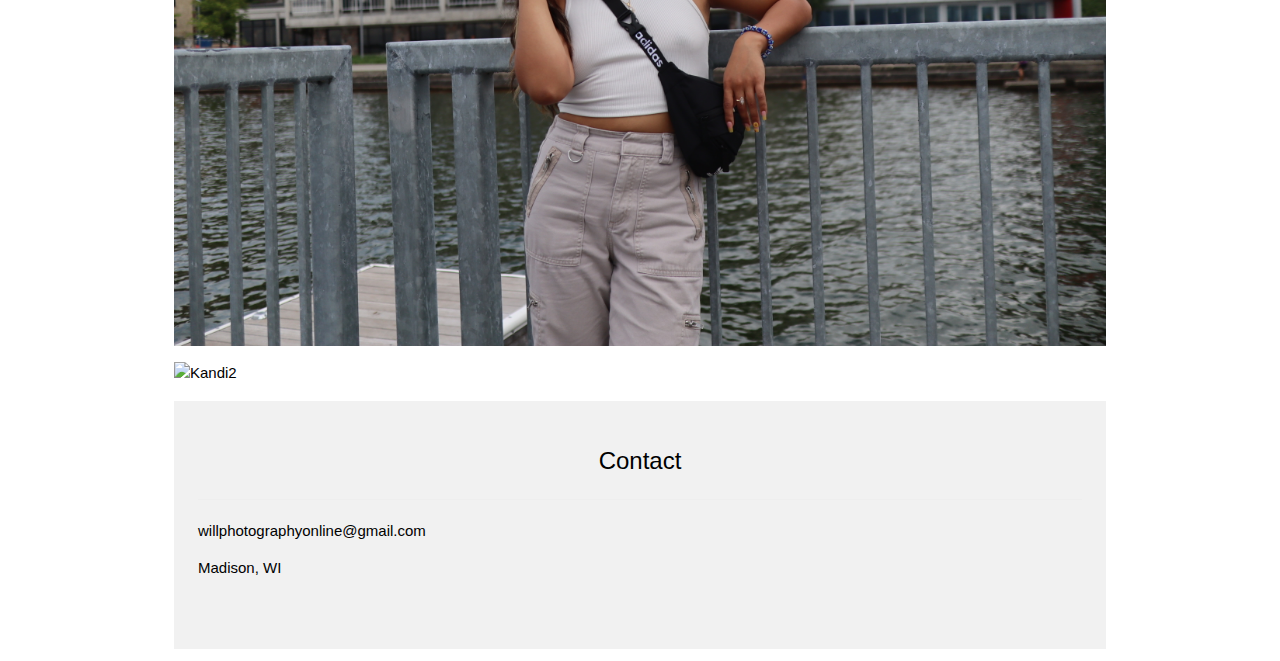
==== commit b8e4d4b7: "added photos to portfolio." ====
--- a/index.html
+++ b/index.html
@@ -44,13 +44,21 @@
   <img src="/photos/Jasmine_lampbw.jpg" alt="Jasmine" class="w3-image w3-margin-top" width="1000" height="500">
   <img src="/photos/storewindow2.jpg" alt="StateSt" class="w3-image w3-margin-top" width="1000" height="500">
   <img src="/photos/TaylorWhite_7.png" alt="Taylor" class="w3-image w3-margin-top" width="1000" height="500">
+  <img src="/photos/jasmine_slidingdoor2.jpg" alt="Jasmine2" class="w3-image w3-margin-top" width="1000" height="500">
+  <img src="/photos/cassie.jpg" alt="Cassie2" class="w3-image w3-margin-top" width="1000" height="500">
+  <img src="/photos/IMG_9319.jpg" alt="Jasmine3" class="w3-image w3-margin-top" width="1000" height="500">
+  <img src="/photos/IMG_8863.JPG" alt="OlbrichGarden" class="w3-image w3-margin-top" width="1000" height="500">
+  <img src="/photos/stockPhoto.jpg" alt="StockPhoto" class="w3-image w3-margin-top" width="1000" height="500">
+  <img src="/photos/TaylorWhite_1.png" alt="Taylor" class="w3-image w3-margin-top" width="1000" height="500">
+  <img src="/photos/IMG_9696.JPG" alt="Noelia2" class="w3-image w3-margin-top" width="1000" height="500">
+  <img src="/photos/IMG_8973.jpg" alt="Kandi2" class="w3-image w3-margin-top" width="1000" height="500">
 
   <!-- Contact -->
   <div class="w3-light-grey w3-padding-large w3-padding-32 w3-margin-top" id="contact">
     <h3 class="w3-center">Contact</h3>
     <hr>
-    <h3>willphotographyonline@gmail.com</h3>
-    <h3>Madison, WI</h3>
+    <p>willphotographyonline@gmail.com</p>
+    <p>Madison, WI</p>
     <br>
   </div>
 
